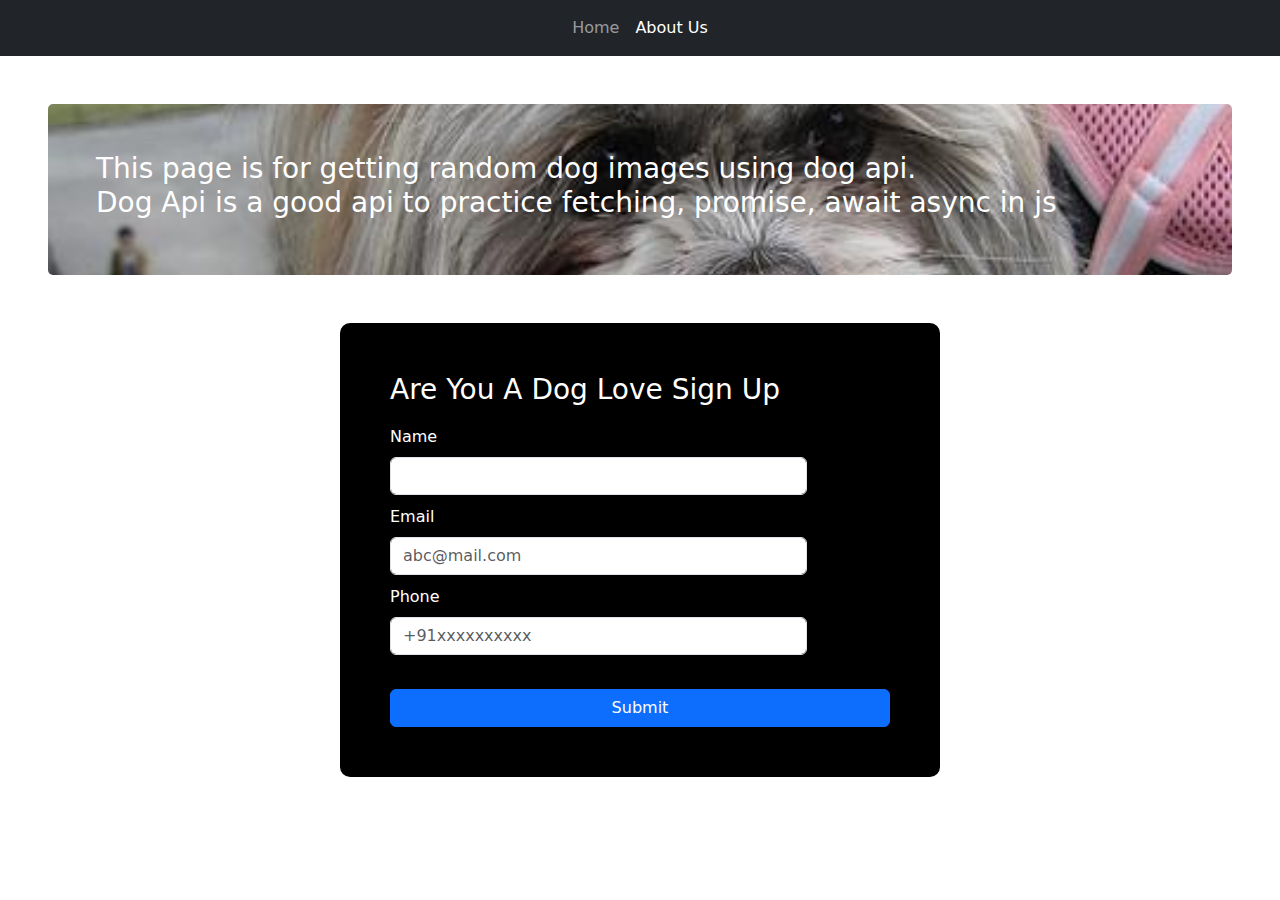
==== about.html @ fe35991a "Add files via upload" ====
<!DOCTYPE html>
<html lang="en">
  <head>
    <meta charset="UTF-8" />
    <meta name="viewport" content="width=device-width, initial-scale=1.0" />
    <title>Document</title>
    <link
      href="https://cdn.jsdelivr.net/npm/bootstrap@5.3.3/dist/css/bootstrap.min.css"
      rel="stylesheet"
      integrity="sha384-QWTKZyjpPEjISv5WaRU9OFeRpok6YctnYmDr5pNlyT2bRjXh0JMhjY6hW+ALEwIH"
      crossorigin="anonymous"
    />
    <script
      src="https://cdn.jsdelivr.net/npm/bootstrap@5.3.3/dist/js/bootstrap.bundle.min.js"
      integrity="sha384-YvpcrYf0tY3lHB60NNkmXc5s9fDVZLESaAA55NDzOxhy9GkcIdslK1eN7N6jIeHz"
      crossorigin="anonymous"
    ></script>
    <link rel="stylesheet" href="./style.css" />
    <script>
        window.addEventListener("DOMContentLoaded",()=>{

            

            document.getElementById("submit").addEventListener("click",handle)
            function handle(){
            
            }
        })
    </script>
  </head>
  <body>
    <nav
      class="navbar navbar-expand justify-content-center navbar-dark bg-dark"
    >
      <div class="nav navbar-nav">
        <a class="nav-item nav-link" href="index.html" aria-current="page"
          >Home</a
        >
        <a class="nav-item nav-link active" href="">About Us</a>
      </div>
    </nav>
    <header class="p-5 m-5 hero">
      <h3>
        This page is for getting random dog images using dog api.
        <br />Dog Api is a good api to practice fetching, promise, await async
        in js
      </h3>
    </header>
    <form class="justify-content-center" method="post" >
        <h3>Are You A Dog Love Sign Up</h3>
      <div class="col-md-10">
        <label for="name" class="form-label">Name</label>
        <input type="text" class="form-control" id="name" value="" required />
        <label for="name" class="error visually-hidden">Please enter a valid name</label>
      </div>
      <div class="col-md-10">
        <label for="email" class="form-label">Email</label>
        <input type="email" class="form-control" name="email" id="email" aria-describedby="emailHelpId" placeholder="abc@mail.com"
        required />
        <label for="email" class="error visually-hidden">Please enter a valid email</label>
      </div>
      <div class="col-md-10 mb-4">
        <label for="number" class="form-label">Phone</label>
        <input type="number" class="form-control" id="number" placeholder="+91xxxxxxxxxx" value="" required />
        <label for="number" class="error visually-hidden" >Please enter a 10 digit valid number</label>
      </div>
      <button
        type="submit"
        id="submit"
        class="btn btn-primary"
      >
        Submit
      </button>

      
      
    </form>
  </body>
</html>
---- style.css ----
.dogs {
    display: flex;
    flex-direction: column;
    gap: 20px;
    justify-content: center;
    align-items: center;
    margin-top: 10px;
}

.dog{
    background-color: gray;
    font-size: 1.5rem;
    border-radius: 5px;
    padding: 10px;
}


.hero{
    background-repeat: no-repeat;
    background-size: cover;
    background-position: center;
    color: white;
    border-radius: 5px;
    background-image: url(hero.jpg);
}

form{
    display: flex;
    justify-content: center;
    margin-left: auto;
    margin-right: auto;
    flex-direction: column;
    width: 600px;
    gap: 10px;
    color: white;
    background-color: black;
    border-radius: 10px;
    padding: 50px;
}
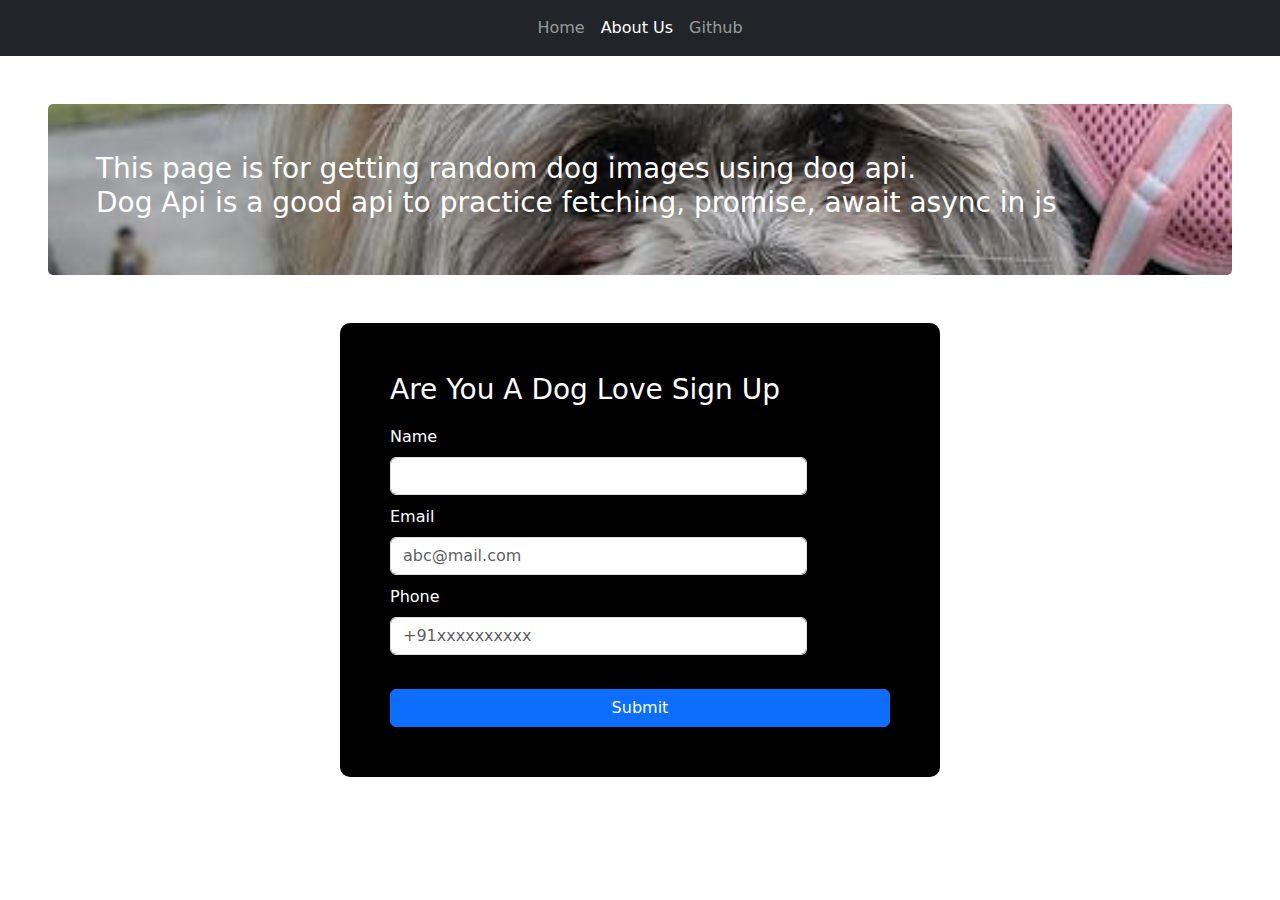
==== commit 074a5eaf: "Add files via upload" ====
--- a/about.html
+++ b/about.html
@@ -18,15 +18,54 @@
     <link rel="stylesheet" href="./style.css" />
     <script>
         window.addEventListener("DOMContentLoaded",()=>{
-
-            
-
+            en = document.getElementById("error-name");
+            ee = document.getElementById("error-email");
+            ep = document.getElementById("error-phone");
+            en.style.display = "none";
+            ee.style.display = "none";
+            ep.style.display = "none";
+            const name = document.getElementById("name")
+            const phone = document.getElementById("number")
+            const email =document.getElementById("email")
             document.getElementById("submit").addEventListener("click",handle)
             function handle(){
-            
+                validateEmail();
+                validatePhone();
+                validateName();
             }
+
+            function validateEmail() {
+        const emailPattern = /^[^\s@]+@[^\s@]+\.[^\s@]+$/;
+        if (!emailPattern.test(email.value)) {
+            ee.style.display = "block";
+        } else {
+            ee.style.display = "none";
+        }
+    }
+
+    function validateName() {
+       
+       if (name.value.trim === ""){
+        en.style.display = "block"
+       }else{
+        en.style.display = "none";
+       }
+    }
+        
+    
+
+
+    function validatePhone() {
+       numPattern = /^\d{10}$/
+       if (!numPattern.test(phone.value)){
+        ep.style.display = "block"
+       }else{
+        ep.style.display = "none";
+       }
+    }
         })
     </script>
+   
   </head>
   <body>
     <nav
@@ -37,6 +76,7 @@
           >Home</a
         >
         <a class="nav-item nav-link active" href="">About Us</a>
+        <a class="nav-item nav-link" href="github.html">Github</a>
       </div>
     </nav>
     <header class="p-5 m-5 hero">
@@ -51,18 +91,18 @@
       <div class="col-md-10">
         <label for="name" class="form-label">Name</label>
         <input type="text" class="form-control" id="name" value="" required />
-        <label for="name" class="error visually-hidden">Please enter a valid name</label>
+        <label for="name" id="error-name" class="error">Please enter a valid name</label>
       </div>
       <div class="col-md-10">
         <label for="email" class="form-label">Email</label>
         <input type="email" class="form-control" name="email" id="email" aria-describedby="emailHelpId" placeholder="abc@mail.com"
         required />
-        <label for="email" class="error visually-hidden">Please enter a valid email</label>
+        <label for="email" id="error-email" class="error">Please enter a valid email</label>
       </div>
       <div class="col-md-10 mb-4">
         <label for="number" class="form-label">Phone</label>
-        <input type="number" class="form-control" id="number" placeholder="+91xxxxxxxxxx" value="" required />
-        <label for="number" class="error visually-hidden" >Please enter a 10 digit valid number</label>
+        <input type="text" class="form-control" id="number" placeholder="+91xxxxxxxxxx" value="" required />
+        <label for="text" id="error-phone" class="error" >Please enter a 10 digit valid number</label>
       </div>
       <button
         type="submit"
--- a/style.css
+++ b/style.css
@@ -7,6 +7,12 @@
     margin-top: 10px;
 }
 
+.error{
+    font-size: 1rem;
+    color: red;
+    font-weight: 700;
+}
+
 .dog{
     background-color: gray;
     font-size: 1.5rem;
@@ -14,6 +20,9 @@
     padding: 10px;
 }
 
+.details{
+    font-size: 4rem;
+}
 
 .hero{
     background-repeat: no-repeat;
